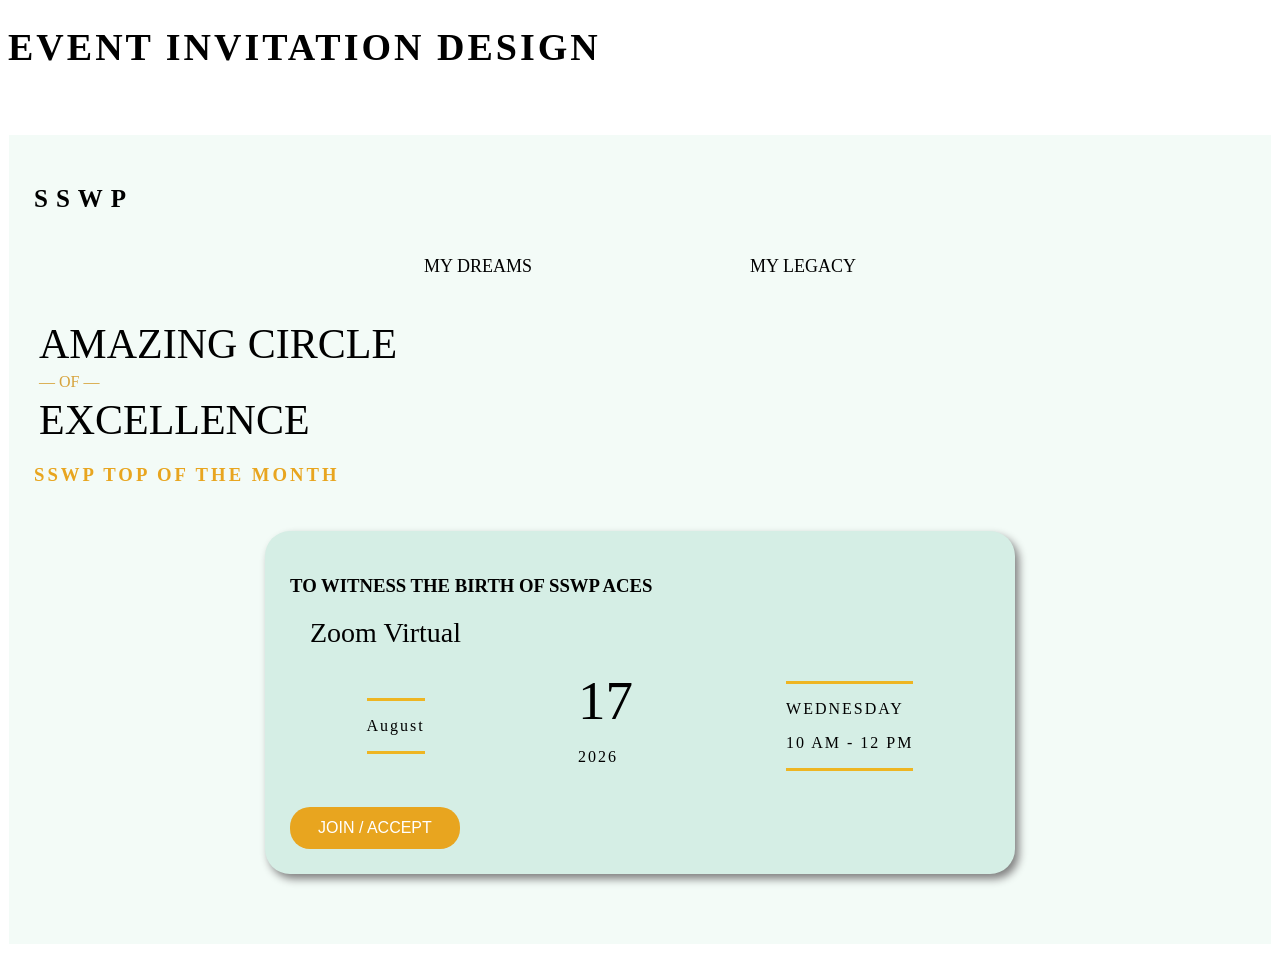
==== index.html @ a8a93add "Lab 11 Invitation website" ====
<!--
Name: Zia ullah
Roll Number: i263131
Section: C
-->

<!DOCTYPE html>
<html>
<head>
    <title>Amazing Circle of Excellence</title>
    <link rel="stylesheet" href="style.css">
</head>

<body>

    <h1>EVENT INVITATION DESIGN</h1>

    <div class="card">

        <h3>SSWP</h3>

        <div class="dreams">
            <p>MY DREAMS</p>
            <p>MY LEGACY</p>
        </div>

        <h2>AMAZING CIRCLE</h2>
        <p class="of">— OF —</p>
        <h2>EXCELLENCE</h2>

        <h3 class="month">SSWP TOP OF THE MONTH</h3>

        <div class="details">

            <h3>TO WITNESS THE BIRTH OF SSWP ACES</h3>

            <p class="zoom">Zoom Virtual</p>

            <div class="date">

                <div>
                    <hr>
                    <p>August</p>
                    <hr>
                </div>

            <div>
                <strong>17</strong>
                <p>2026</p>
             </div>

            <div>
                <hr>
                <p>WEDNESDAY</p>
                <p>10 AM - 12 PM</p>
                <hr>
            </div>

            </div>

            <button onclick="acceptInvitation()">
                JOIN / ACCEPT
            </button>

        </div>

    </div>

    <script>

        function acceptInvitation() {

            console.log("Join button was clicked");

            window.alert("Thank you! You have accepted the SSWP invitation.");

        }

    </script>

</body>
</html>
---- style.css ----
<!--
Name: Zia ullah
Roll Number: i263131
Section: C
-->
body {
    background-color: #dcebe5;
    color: #393638;
    font-family: Georgia, serif;
    text-align: center;
    margin: 30px;
}

/* Main heading */
h1 {
    font-size: 38px;
    letter-spacing: 3px;
    margin-bottom: 65px;
}

/* Invitation card */
.card {
    background-color: #f3fbf7;
    border: 1px solid white;
    padding: 25px;
    min-height: 620px;
}

/* SSWP name */
.card > h3:first-child {
    font-size: 25px;
    letter-spacing: 8px;
}

/* Dreams and Legacy */
.dreams {
    display: flex;
    justify-content: space-around;
    max-width: 650px;
    margin: 10px auto 25px;
    font-size: 18px;
}

/* Event title */
h2 {
    font-size: 42px;
    font-weight: normal;
    margin: 5px;
}

.of {
    color: #d7a33c;
    margin: 5px;
}

/* Monthly heading */
.month {
    color: #e8a51f;
    letter-spacing: 3px;
    margin-top: 20px;
}

/* Event details box */
.details {
    background-color: #d5eee5;
    max-width: 700px;
    margin: 45px auto;
    padding: 25px;
    border-radius: 25px;
    box-shadow: 4px 5px 8px gray;
}

/* Zoom heading */
.zoom {
    font-size: 28px;
    margin: 20px;
}

/* Date section */
.date {
    display: flex;
    justify-content: space-around;
    align-items: center;
}

.date strong {
    font-size: 55px;
    font-weight: normal;
}

.date p {
    letter-spacing: 2px;
}

/* Yellow lines */
hr {
    background-color: #eeb522;
    height: 3px;
    border: none;
}

/* Join button */
button {
    background-color: #e8a51f;
    color: white;
    border: none;
    border-radius: 20px;
    padding: 12px 28px;
    font-size: 16px;
    margin-top: 25px;
    cursor: pointer;
}

/* Button hover */
button:hover {
    background-color: #d88916;
}
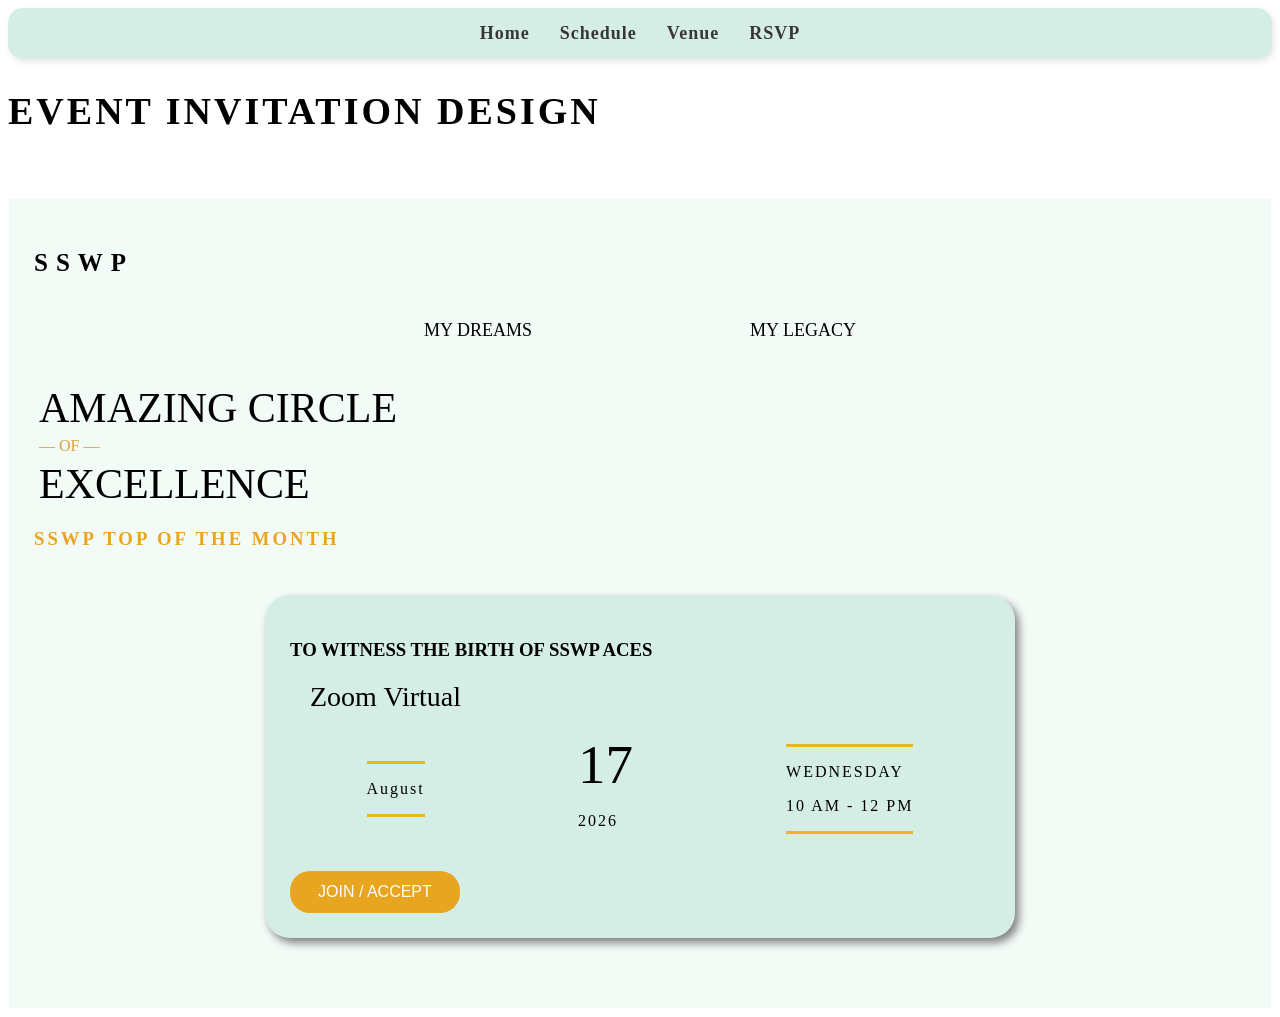
==== commit f58175ca: "update" ====
--- a/index.html
+++ b/index.html
@@ -1,4 +1,3 @@
-
 <!--
 Name: Zia ullah
 Roll Number: i263131
@@ -13,6 +12,16 @@
 </head>
 
 <body>
+
+    <!-- Navigation Bar to link all pages -->
+    <nav class="navbar">
+        <ul>
+            <li><a href="index.html">Home</a></li>
+            <li><a href="schedule.html">Schedule</a></li>
+            <li><a href="venue.html">Venue</a></li>
+            <li><a href="rsvp.html">RSVP</a></li>
+        </ul>
+    </nav>
 
     <h1>EVENT INVITATION DESIGN</h1>
 
@@ -59,7 +68,8 @@
 
             </div>
 
-            <button onclick="acceptInvitation()">
+            <!-- Button that directs to the RSVP page -->
+            <button onclick="window.location.href='rsvp.html'">
                 JOIN / ACCEPT
             </button>
 
@@ -68,16 +78,11 @@
     </div>
 
     <script>
-
+        // Optional tracking script
         function acceptInvitation() {
-
             console.log("Join button was clicked");
-
-            window.alert("Thank you! You have accepted the SSWP invitation.");
-
         }
-
     </script>
 
 </body>
-</html>
+</html>
--- a/style.css
+++ b/style.css
@@ -115,3 +115,32 @@
 button:hover {
     background-color: #d88916;
 }
+/* Navigation Bar Styling */
+.navbar {
+    background-color: #d5eee5;
+    padding: 15px;
+    margin-bottom: 30px;
+    border-radius: 15px;
+    box-shadow: 2px 3px 6px rgba(0,0,0,0.1);
+}
+
+.navbar ul {
+    list-style-type: none;
+    margin: 0;
+    padding: 0;
+    display: flex;
+    justify-content: center;
+    gap: 30px;
+}
+
+.navbar a {
+    color: #393638;
+    text-decoration: none;
+    font-weight: bold;
+    font-size: 18px;
+    letter-spacing: 1px;
+}
+
+.navbar a:hover {
+    color: #d88916;
+}
